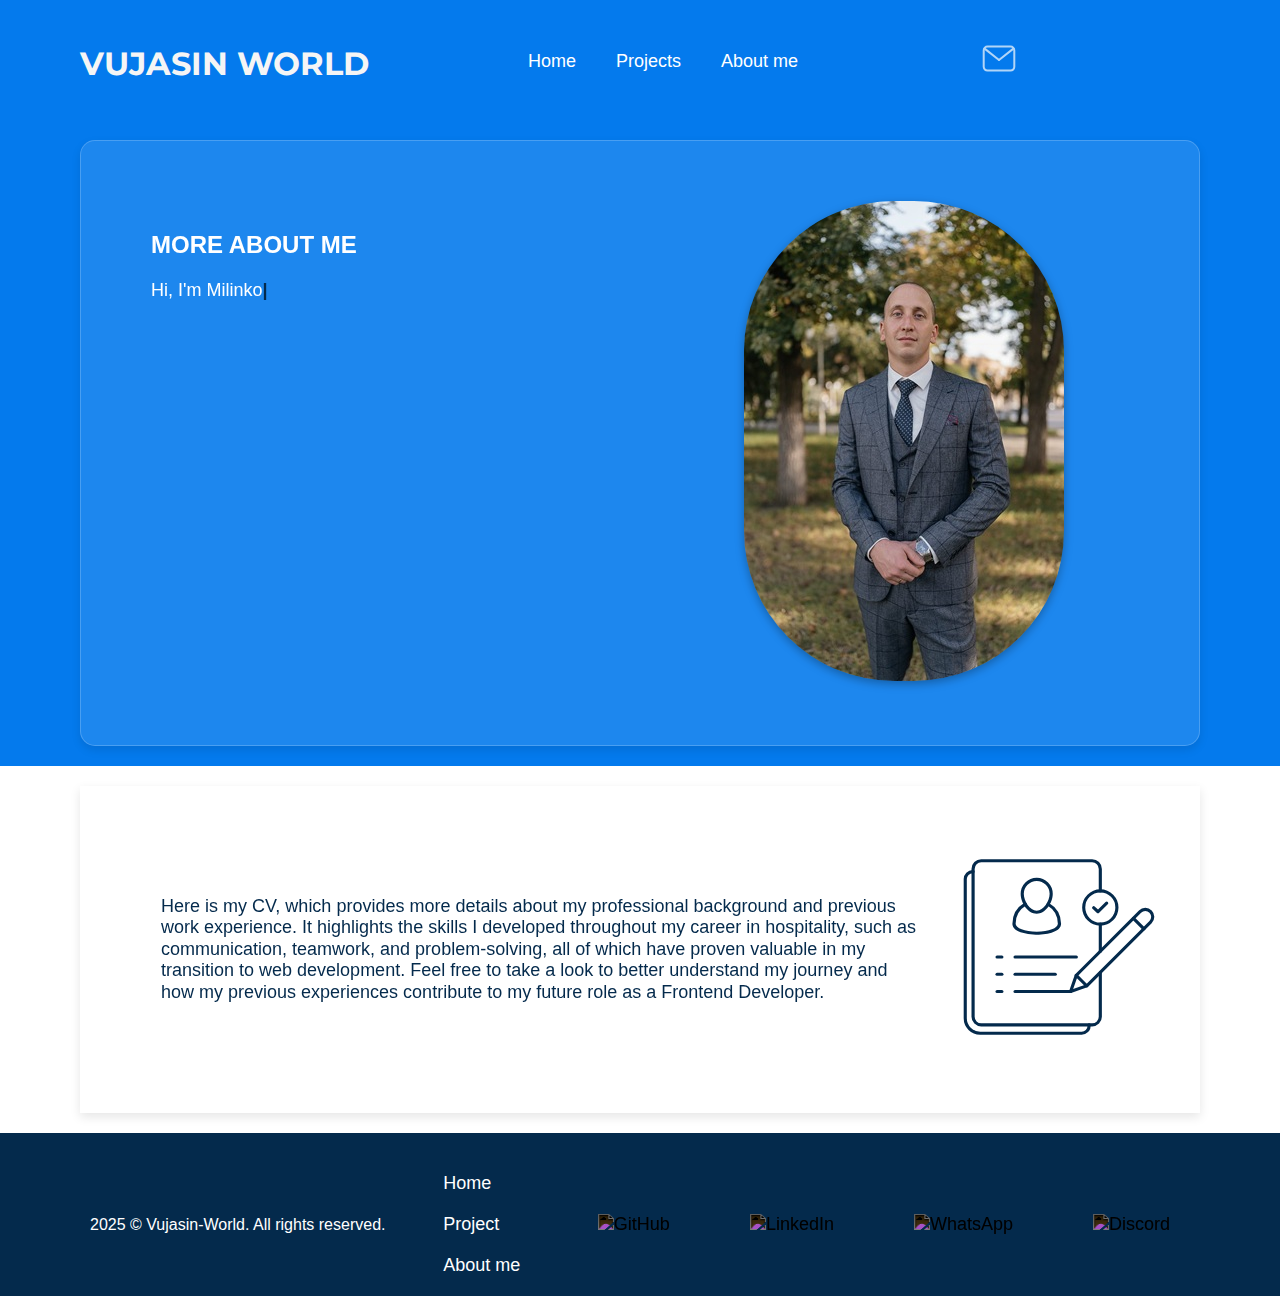
==== aboutme.html @ 72cc29e2 "First version" ====
<!DOCTYPE html>
<html lang="en">
  <head>
    <meta charset="UTF-8" />
    <meta name="viewport" content="width=device-width, initial-scale=1.0" />
    <title>Milinko Vujasin</title>
    <link rel="stylesheet" href="css/index.css" />
    <link rel="stylesheet" href="css/aboutMe.css" />
  </head>
  <body>
    <!-- navbar -->

    <div class="navbar">
      <div class="container">
        <div class="flex-navbar">
          <div>
            <h1 class="logoh1">VUJASIN WORLD</h1>
          </div>
          <nav>
            <ul>
              <li><a href="index.html">Home</a></li>
              <li><a href="project.html">Projects</a></li>
              <li><a href="aboutme.html">About me</a></li>
            </ul>
          </nav>
          <a class="mail-icon" href="mailto:vujasin87@mail.com"
            ><svg
              xmlns="http://www.w3.org/2000/svg"
              fill="none"
              height="27"
              viewBox="0 0 34 27"
              width="34"
            >
              <path
                d="M28.5 25.6H5.5C3.4 25.6 1.70001 23.8929 1.70001 21.7841V5.41592C1.70001 3.30714 3.4 1.59998 5.5 1.59998H28.5C30.6 1.59998 32.3 3.30714 32.3 5.41592V21.7841C32.4 23.8929 30.6 25.6 28.5 25.6Z"
                stroke="#b2d5f7"
                stroke-linecap="round"
                stroke-miterlimit="10"
                stroke-width="2"
              />
              <path
                d="M17 14.9557L2.60001 3.60834"
                stroke="#b2d5f7"
                stroke-linecap="round"
                stroke-linejoin="round"
                stroke-miterlimit="10"
                stroke-width="2"
              />
              <path
                d="M31.4 3.60834L17 14.9557"
                stroke="#b2d5f7"
                stroke-linecap="round"
                stroke-linejoin="round"
                stroke-miterlimit="10"
                stroke-width="2"
              /></svg
          ></a>

          <div class="hamburger-menu-btn">
            <svg
              xmlns="http://www.w3.org/2000/svg"
              width="34"
              height="27"
              viewBox="0 0 32 32"
            >
              <g data-name="Layer 2" id="Layer_2">
                <path
                  d="M28,10H4A1,1,0,0,1,4,8H28a1,1,0,0,1,0,2Z"
                  fill="#b2d5f7"
                />
                <path
                  d="M28,17H4a1,1,0,0,1,0-2H28a1,1,0,0,1,0,2Z"
                  fill="#b2d5f7"
                />
                <path
                  d="M28,24H4a1,1,0,0,1,0-2H28a1,1,0,0,1,0,2Z"
                  fill="#b2d5f7"
                />
              </g>
            </svg>
          </div>
          <div class="menu-list">
            <ul>
              <li><a href="index.html">Home</a></li>
              <li><a href="project.html">Projects</a></li>
              <li><a href="aboutme.html">About me</a></li>
              <li><a href="mailto:vujasin87@mail.com">Email</a></li>
              <li class="close-button">
                <svg
                  xmlns="http://www.w3.org/2000/svg"
                  width="40"
                  height="40"
                  viewBox="260 120 20 20"
                >
                  <path
                    d="m 270.0002,125 a 1,1 0 0 0 -1,1 1,1 0 0 0 0.29297,0.70703 l 2.29297,2.29297 -2.29297,2.29297 A 1,1 0 0 0 269.0002,132 a 1,1 0 0 0 1,1 1,1 0 0 0 0.70703,-0.29297 l 2.29297,-2.29297 2.2832,2.28321 a 1,1 0 0 0 0.7168,0.30273 1,1 0 0 0 1,-1 1,1 0 0 0 -0.29297,-0.70703 L 274.41426,129 l 2.28321,-2.2832 A 1,1 0 0 0 277.0002,126 a 1,1 0 0 0 -1,-1 1,1 0 0 0 -0.70703,0.29297 l -2.29297,2.29297 -2.2832,-2.28321 a 1,1 0 0 0 -0.01,-0.01 A 1,1 0 0 0 270,125 Z"
                    fill="#b2d5f7"
                    fill-opacity="1"
                    stroke="none"
                  />
                </svg>
              </li>
            </ul>
          </div>
        </div>
      </div>
    </div>

    <header class="aboutMe">
      <div class="container">
        <div class="grid-aboutMe">
          <div class="aboutmeH2">
            <h2>MORE ABOUT ME</h2>
            <p
              id="typing-text"
              data-text="Hi, I'm Milinko Vujasin, a passionate Frontend & JavaScript Developer dedicated to creating interactive and user-friendly web experiences. 
            I specialize in HTML, CSS, JavaScript, 
            and modern frameworks like React and Vue."
            ></p>
          </div>
          <div class="milinkoImg">
            <img src="img/MilinkoVujasin.jpg" alt="" />
          </div>
        </div>
      </div>
    </header>

    <section class="cv">
      <div class="container">
        <div class="flex-cv-section">
          <div class="cv-introduction">
            <p>
              Here is my CV, which provides more details about my professional
              background and previous work experience. It highlights the skills
              I developed throughout my career in hospitality, such as
              communication, teamwork, and problem-solving, all of which have
              proven valuable in my transition to web development. Feel free to
              take a look to better understand my journey and how my previous
              experiences contribute to my future role as a Frontend Developer.
            </p>
            <svg
              xmlns="http://www.w3.org/2000/svg"
              width="54"
              height="54"
              viewBox="0 0 24 24"
              fill="none"
            >
              <path
                d="M7.00015 5.58569L16.0002 14.5857V5.99991H18.0002V17.9999H6.00015V15.9999H14.5859L5.58594 6.99991L7.00015 5.58569Z"
                fill="#047aed"
              ></path>
            </svg>
          </div>
          <div class="cv-pdf">
            <a href="document/Milinko_Vujasin_Resume (1) (1).docx"
              ><p>
                <svg
                  xmlns="http://www.w3.org/2000/svg"
                  viewBox="0 0 96 96"
                  width="200"
                  height="200"
                  fill="#042a4c"
                >
                  <g id="icon">
                    <path
                      d="M63.91,86.14H10.68A4.67,4.67,0,0,1,6,81.47V10.53a4.66,4.66,0,0,1,4.66-4.66H63.91a4.67,4.67,0,0,1,4.67,4.66V21.07a.75.75,0,1,1-1.5,0V10.53a3.17,3.17,0,0,0-3.17-3.16H10.68a3.17,3.17,0,0,0-3.16,3.16V81.47a3.17,3.17,0,0,0,3.16,3.17H63.91a3.17,3.17,0,0,0,3.17-3.17V60.16a.75.75,0,0,1,1.5,0V81.47A4.68,4.68,0,0,1,63.91,86.14Z"
                    />
                    <path
                      d="M67.83,50.81a.74.74,0,0,1-.75-.75V37a.75.75,0,0,1,1.5,0V50.06A.75.75,0,0,1,67.83,50.81Z"
                    />
                    <path
                      d="M37.3,42.12a23.24,23.24,0,0,1-7.76-1.18c-3.22-1.18-3.9-2.87-3.9-4.08a11.73,11.73,0,0,1,5.79-10.08.75.75,0,0,1,.75,1.3,10.21,10.21,0,0,0-5,8.78c0,2.14,4.37,3.76,10.16,3.76S47.45,39,47.45,36.86a10.19,10.19,0,0,0-5-8.77.75.75,0,0,1-.27-1,.74.74,0,0,1,1-.27A11.68,11.68,0,0,1,49,36.86C49,40.49,43.1,42.12,37.3,42.12Z"
                    />
                    <path
                      d="M20.59,53.53H18.26a.75.75,0,0,1,0-1.5h2.33a.75.75,0,1,1,0,1.5Z"
                    />
                    <path
                      d="M20.59,61.82H18.26a.75.75,0,1,1,0-1.5h2.33a.75.75,0,0,1,0,1.5Z"
                    />
                    <path
                      d="M20.59,70.11H18.26a.75.75,0,0,1,0-1.5h2.33a.75.75,0,1,1,0,1.5Z"
                    />
                    <path
                      d="M56.33,53.53H26.9a.75.75,0,0,1,0-1.5H56.33a.75.75,0,0,1,0,1.5Z"
                    />
                    <path
                      d="M46.21,61.82H26.9a.75.75,0,0,1,0-1.5H46.21a.75.75,0,0,1,0,1.5Z"
                    />
                    <path
                      d="M53.58,70.11H26.9a.75.75,0,1,1,0-1.5H53.58a.75.75,0,0,1,0,1.5Z"
                    />
                    <path
                      d="M67.82,37.76a8.72,8.72,0,1,1,8.73-8.71A8.72,8.72,0,0,1,67.82,37.76Zm0-15.94a7.22,7.22,0,1,0,7.23,7.23A7.22,7.22,0,0,0,67.82,21.82Z"
                    />
                    <path
                      d="M66.74,31.84a.73.73,0,0,1-.51-.21l-2-1.86a.75.75,0,1,1,1-1.09L66.73,30l3.62-3.58a.75.75,0,1,1,1.05,1.07l-4.13,4.09A.75.75,0,0,1,66.74,31.84Z"
                    />
                    <path
                      d="M58.86,90.13H10.15a7.9,7.9,0,0,1-7.9-7.9V15.4A4.35,4.35,0,0,1,6.6,11.05h.17a.75.75,0,0,1,0,1.5H6.6A2.86,2.86,0,0,0,3.75,15.4V82.23a6.41,6.41,0,0,0,6.4,6.4H58.86a2.86,2.86,0,0,0,2.85-2.85v-.39a.75.75,0,0,1,1.5,0v.39A4.35,4.35,0,0,1,58.86,90.13Z"
                    />
                    <path
                      d="M37.3,32.07c-4.27,0-7.7-5.25-7.7-9.6a7.7,7.7,0,0,1,15.4,0C45,26.82,41.56,32.07,37.3,32.07Zm0-15.8a6.21,6.21,0,0,0-6.2,6.2c0,3.57,2.92,8.1,6.2,8.1s6.2-4.53,6.2-8.1A6.21,6.21,0,0,0,37.3,16.27Z"
                    />
                    <path
                      d="M53.58,70.11a.71.71,0,0,1-.53-.22.73.73,0,0,1-.18-.78l2.71-7.76a.84.84,0,0,1,.18-.28L86.37,30.46a4.32,4.32,0,1,1,6.11,6.11L61.87,67.18a.84.84,0,0,1-.28.18l-7.77,2.71A.67.67,0,0,1,53.58,70.11ZM56.94,62,54.8,68.14,60.93,66,91.42,35.51a2.82,2.82,0,1,0-4-4Zm4.4,4.64h0Z"
                    />
                    <path
                      d="M61.34,67.4a.74.74,0,0,1-.53-.22l-5.05-5.05a.74.74,0,0,1,0-1.06.75.75,0,0,1,1.06,0l5,5.05a.75.75,0,0,1,0,1.06A.74.74,0,0,1,61.34,67.4Z"
                    />
                    <path
                      d="M88.73,40a.71.71,0,0,1-.53-.22l-5-5a.74.74,0,0,1,0-1.06.75.75,0,0,1,1.06,0l5.05,5a.75.75,0,0,1,0,1.06A.74.74,0,0,1,88.73,40Z"
                    />
                  </g>
                </svg></p
            ></a>
          </div>
        </div>
      </div>
    </section>

    <footer>
      <div class="container">
        <div class="footer">
          <p>2025 &copy; Vujasin-World. All rights reserved.</p>
          <ul>
            <li class="navbar-footer"><a href="index.html">Home</a></li>
            <li class="navbar-footer"><a href="project.html">Project</a></li>
            <li class="navbar-footer"><a href="aboutme.html">About me</a></li>
          </ul>
          <div class="social-network">
            <a href="https://github.com/Vujasin-code" target="_blank">
              <img
                src="https://cdn.jsdelivr.net/npm/simple-icons@v9/icons/github.svg"
                alt="GitHub"
                class="icon"
              />
            </a>
            <a
              href="https://www.linkedin.com/in/milinko-vujasin-89b590ba"
              target="_blank"
            >
              <img
                src="https://cdn.jsdelivr.net/npm/simple-icons@v9/icons/linkedin.svg"
                alt="LinkedIn"
                class="icon"
              />
            </a>
            <a href="https://wa.me/00381637190753" target="_blank">
              <img
                src="https://cdn.jsdelivr.net/npm/simple-icons@v9/icons/whatsapp.svg"
                alt="WhatsApp"
                class="icon"
              />
            </a>
            <a href="https://discord.com/users/milinko12" target="_blank">
              <img
                src="https://cdn.jsdelivr.net/npm/simple-icons@v9/icons/discord.svg"
                alt="Discord"
                class="icon"
              />
            </a>
          </div>
        </div>
      </div>
    </footer>

    <script src="index.js"></script>
  </body>
</html>
---- css/index.css ----
@import url("https://fonts.googleapis.com/css2?family=Montserrat:wght@400;700&display=swap");
* {
  box-sizing: border-box;
  padding: 0;
  margin: 0;
}

:root {
  --primary-color: #047aed;
  --text-color: #b2d5f7;
  --shadow-color: #b2c9f7;
  --dark-text: #042a4c;
}
body {
  font-family: sans-serif;
  -ms-overflow-style: none;
}

::-webkit-scrollbar {
  width: 0;
  height: 0;
}

html {
  scrollbar-width: none;
}

.container {
  max-width: 1200px;
  margin: 0 auto;
  overflow: hidden;
  padding: 0 40px;
}

/* navbar */

.navbar {
  background-color: var(--primary-color);
  padding: 20px 20px;
  height: 120px;
}

ul {
  list-style: none;
}

a {
  font-size: 18px;
  text-decoration: none;
  color: #fff;
}

nav li a:hover {
  padding-bottom: 5px;
  border-bottom: 1.5px solid white;
}

.flex-navbar {
  display: flex;
  justify-content: space-between;
  align-items: center;
  text-align: center;
}

.navbar ul {
  display: flex;
  gap: 40px;
}

.logoh1 {
  padding-top: 4px;
  font-family: "Montserrat", sans-serif;
  color: whitesmoke;
  font-size: 32px;
}

.mail-icon {
  transition: transform 0.3s ease-in-out;
  padding: 25px;
}

.mail-icon svg:hover {
  transform: translateY(-2px);
}

.hamburger-menu-btn {
  display: none;
}

.menu-list ul {
  display: none;
}

.menu-list ul li {
  padding: 18px 3px;
}

.menu-list li a:hover {
  color: #096a61;
  font-weight: bold;
}

/* languages */

.languages {
  padding-top: 50px;
  background-color: white;
}

.navh1 {
  padding-top: 4px;
  font-family: "Lucida Sans", "Lucida Sans Regular", "Lucida Grande",
    "Lucida Sans Unicode", Geneva, Verdana, sans-serif;
  color: var(--dark-text);
  font-size: 48px;
  align-items: center;
}
.navh5 {
  padding-top: 18px;
  font-size: 22px;
  color: var(--dark-text);
}
.navh3 {
  font-size: 22px;
  padding-top: 10px;
  color: var(--dark-text);
}

.navh4 {
  font-size: 20px;
  font-family: "Courier New", Courier, monospace;
  color: var(--dark-text);
  padding-top: 40px;
}
.navh4 span {
  color: rgb(117, 8, 8);
  font-size: 16px;
}
.navh4:hover {
  color: var(--text-color);
}

.count {
  font-family: "Courier New", Courier, monospace;
  font-size: 60px;
  color: rgb(117, 8, 8);
  font-weight: bold;
}

.headerbar {
  display: flex;
  gap: 40px;
  flex-wrap: wrap;
  justify-content: center;
  align-items: center;
  padding: 60px 30px;
  border-bottom: 1px solid var(--shadow-color);
}

.btnSertificate {
  color: var(--dark-text);
  font-family: "Courier New", Courier, monospace;
  font-size: 16px;
  margin-top: 10px;
  padding: 4px 8px;
  border: none;
  border-radius: 5px;
  background-color: transparent;
  cursor: pointer;
  box-shadow: 0 2px 10px rgba(49, 45, 45, 0.455);
}

.card {
  background: linear-gradient(
    45deg,
    rgba(255, 255, 255, 0.2),
    rgba(224, 239, 253, 0.7)
  );
  box-shadow: 0 4px 10px rgba(0, 0, 0, 0.1);
  padding: 20px 10px;
  border-radius: 10px;
  transition: transform 0.2s ease-in-out;
}

.card:hover {
  transform: translateY(-5px);
}

.flex-header {
  display: flex;
  justify-content: center;
  align-items: center;
  gap: 60px;
  padding: 10px;
}
.introduction,
.tech-intro {
  padding: 20px 30px;
}

.tech-intro {
  background: linear-gradient(
    45deg,
    rgba(255, 255, 255, 0.2),
    rgba(224, 239, 253, 0.7)
  );
  position: relative;
  color: var(--dark-text);
  word-spacing: 2px;
  line-height: 1.2;
  padding: 20px 30px;
  box-shadow: 0 4px 10px rgba(0, 0, 0, 0.1);
  border-radius: 10px;
  animation: show 2.5s ease-in-out forwards;
}

@keyframes show {
  from {
    top: -430px;
  }
  to {
    top: 0;
  }
}

.tech-intro p {
  color: rgb(1, 52, 19);
  letter-spacing: 1px;
  line-height: 1.5;
}
.tech-intro p span a {
  color: red;
  font-weight: bold;
}

.info {
  position: absolute;
  bottom: 10px;
  right: 10px;
  width: 40px;
  height: 40px;
  z-index: 10;
  transform-style: preserve-3d;
  animation: info 3s infinite linear;
  transform-origin: center;
}

@keyframes info {
  from {
    transform: rotateY(0);
  }
  to {
    transform: rotateY(360deg);
  }
}
.info:hover {
  animation: none;
}

/* SECTION */
.card-description {
  position: relative;
  width: 250px;
  height: 300px;
  background: linear-gradient(
    45deg,
    rgba(255, 255, 255, 0.2),
    rgba(224, 239, 253, 0.7)
  );
  padding: 20px 10px;
  border-radius: 10px;
  display: flex;
  align-items: center;
  justify-content: center;
  gap: 80px;
  transform-style: preserve-3d;
  transition: transform 1s;
}
.sectionbar {
  display: flex;
  gap: 120px;
  flex-wrap: wrap;
  justify-content: center;
  align-items: center;
  padding: 60px 30px;
  border-bottom: 1px solid var(--shadow-color);
}

.card-front,
.card-back {
  position: absolute;
  backface-visibility: hidden;
}
.card-front {
  display: flex;
  flex-direction: column;
  justify-content: space-around;
  align-items: center;
  height: 100%;
  transform: rotateY(0deg);
}
.card-front h3 {
  text-align: center;
  padding: 0 10px;
}
.projectH3 {
  color: var(--dark-text);
}
.card-back {
  transform: rotateY(180deg);
  padding: 20px 0;
}

.card-description.flipped {
  transform: rotateY(180deg);
}
.description {
  font-family: sans-serif;
  overflow: scroll;
  padding: 20px;
  color: var(--dark-text);
  height: 230px;
}

.btn {
  text-align: center;
  box-shadow: 0 4px 10px rgba(0, 0, 0, 0.1);
  padding: 5px 5px;
  margin: 5px 0;
  width: 100px;
  border-radius: 5px;
  text-align: center;
  color: var(--dark-text);
  cursor: pointer;
}

.btn-project p a {
  color: var(--dark-text);
}

.btn-back {
  cursor: pointer;
}

/* FOOTER */
footer {
  color: #fff;
  background-color: var(--dark-text);
}
.footer {
  padding-top: 20px;
  display: flex;
  align-items: center;
  justify-content: space-between;
}

.footer * {
  padding: 10px;
}
.social-network {
  display: flex;
  gap: 40px;
}
.icon {
  width: 48px;
  height: 48px;
  filter: invert(1);
}
.navbar-footer:hover {
  cursor: pointer;
  border-style: none;
}

@media (max-width: 1200px) {
  .flex-header::before {
    display: none;
  }
}

@media (max-width: 860px) {
  .navbar ul {
    display: none;
  }

  .menu-list.active ul {
    display: flex;
    justify-content: center;
    align-items: center;
    position: fixed;
    flex-direction: column;
    top: 0;
    left: 0;
    width: 100%;
    height: 100%;
    background-color: var(--primary-color);
    color: white;
    box-shadow: inset 0 0 15px var(--shadow-color);
    z-index: 1000;
    padding: 50px 20px;
    animation: bar 0.3s ease forwards;
  }
  @keyframes bar {
    from {
      height: 0;
      width: 0;
    }
    to {
      height: 100%;
      width: 100%;
    }
  }

  .close-button {
    position: absolute;
    right: 10px;
    top: 0;
  }
  .close-button img {
    width: 30px;
    height: 30px;
    cursor: pointer;
  }

  .menu-list.active .close-button {
    display: block;
  }

  .hamburger-menu-btn {
    display: block;
  }

  .menu-list.active ~ .hamburger-menu-btn {
    display: none;
  }

  .flex-header {
    flex-direction: column;
  }
  

  .footer {
    display: flex;
    flex-direction: column;
  }
  .navbar-footer {
    display: inline-block;
  }
  .tech-intro {
    animation: none;
  }
}

@media (min-width: 861px) {
  .hamburger-menu-btn,
  .close-button {
    display: none !important;
  }
}

@media (max-width: 430px) {
  .introduction {
    text-align: center;
  }
}
---- css/aboutMe.css ----
:root {
  --primary-color: #047aed;
  --text-color: #b2d5f7;
  --shadow-color: #b2c9f7;
  --dark-text: #042a4c;
}

.aboutMe {
  background-color: var(--primary-color);
}

.grid-aboutMe {
  display: grid;
  grid-template-columns: 55% 45%;
  gap: 30px;
  align-items: center;
  height: 100%;
  color: var(--text-color);
  background: rgba(255, 255, 255, 0.1);
  border-radius: 15px;
  backdrop-filter: blur(10px);
  box-shadow: 0 4px 10px rgba(0, 0, 0, 0.1);
  border: 1px solid rgba(255, 255, 255, 0.2);
  padding: 20px;
  margin: 20px 0;
  color: white;
}

.milinkoImg {
  padding: 40px 20px;
}

.milinkoImg img {
  border-radius: 150px;
  box-shadow: 0 3px 10px rgba(0, 0, 0, 0.3);
}

.aboutmeH2 {
  align-self: start;
  padding: 70px 50px;
  line-height: 1.2;
}

#typing-text {
  color: white;
  font-family: "Lucida Sans", "Lucida Sans Regular", "Lucida Grande",
  "Lucida Sans Unicode", Geneva, Verdana, sans-serif;
  margin-top: 20px;
  font-size: 18px;
}
#typing-text::after {
  content: "|";
  color: var(--dark-text);
  font-weight: bold;
  animation: blink 0.7s infinite;
}

@keyframes blink {
  20% {
    opacity: 0;
  }
}

.flex-cv-section {
  display: flex;
  justify-content: space-between;
  align-items: center;
  height: 100%;
  padding: 60px 40px;
  margin: 20px 0;
  backdrop-filter: blur(10px);
  box-shadow: 0 4px 10px rgba(0, 0, 0, 0.1);
  border: 1px solid rgba(255, 255, 255, 0.2);
}

.cv-introduction {
  position: relative;
  color: var(--dark-text);
  font-family: "Lucida Sans", "Lucida Sans Regular", "Lucida Grande",
    "Lucida Sans Unicode", Geneva, Verdana, sans-serif;
  line-height: 1.2;
  font-size: 18px;
  padding: 40px;
}
.cv-introduction svg {
  display: none;
}
.cv-pdf a p:hover {
  box-shadow: 0 4px 10px rgba(0, 0, 0, 0.1);
  border-radius: 20px;
  padding: 1px;
}

@media (max-width: 860px) {
  .aboutMe {
    height: auto;
    padding: 20px;
  }
  .grid-aboutMe {
    grid-template-columns: 30% 70%;
  }
  .milinkoImg {
    padding: 40px 10px;
  }
  .aboutmeH2 {
    padding: 10px;
  }

  .flex-cv-section {
    flex-direction: column;
  }
  .cv-introduction svg {
    display: block;
  }
}

@media (max-width: 430px) {
  .grid-aboutMe {
    grid-template-columns: 1fr;
    height: auto;
    padding-top: 40px;
  }
  .milinkoImg img {
    height: 350px;
  }
  .milinkoImg {
    justify-self: center;
    align-self: center;
  }
  .flex-cv-section {
    flex-direction: column;
    padding: 20px 10px;
  }
  .cv-introduction{
    padding: 10px 0;
  }
}
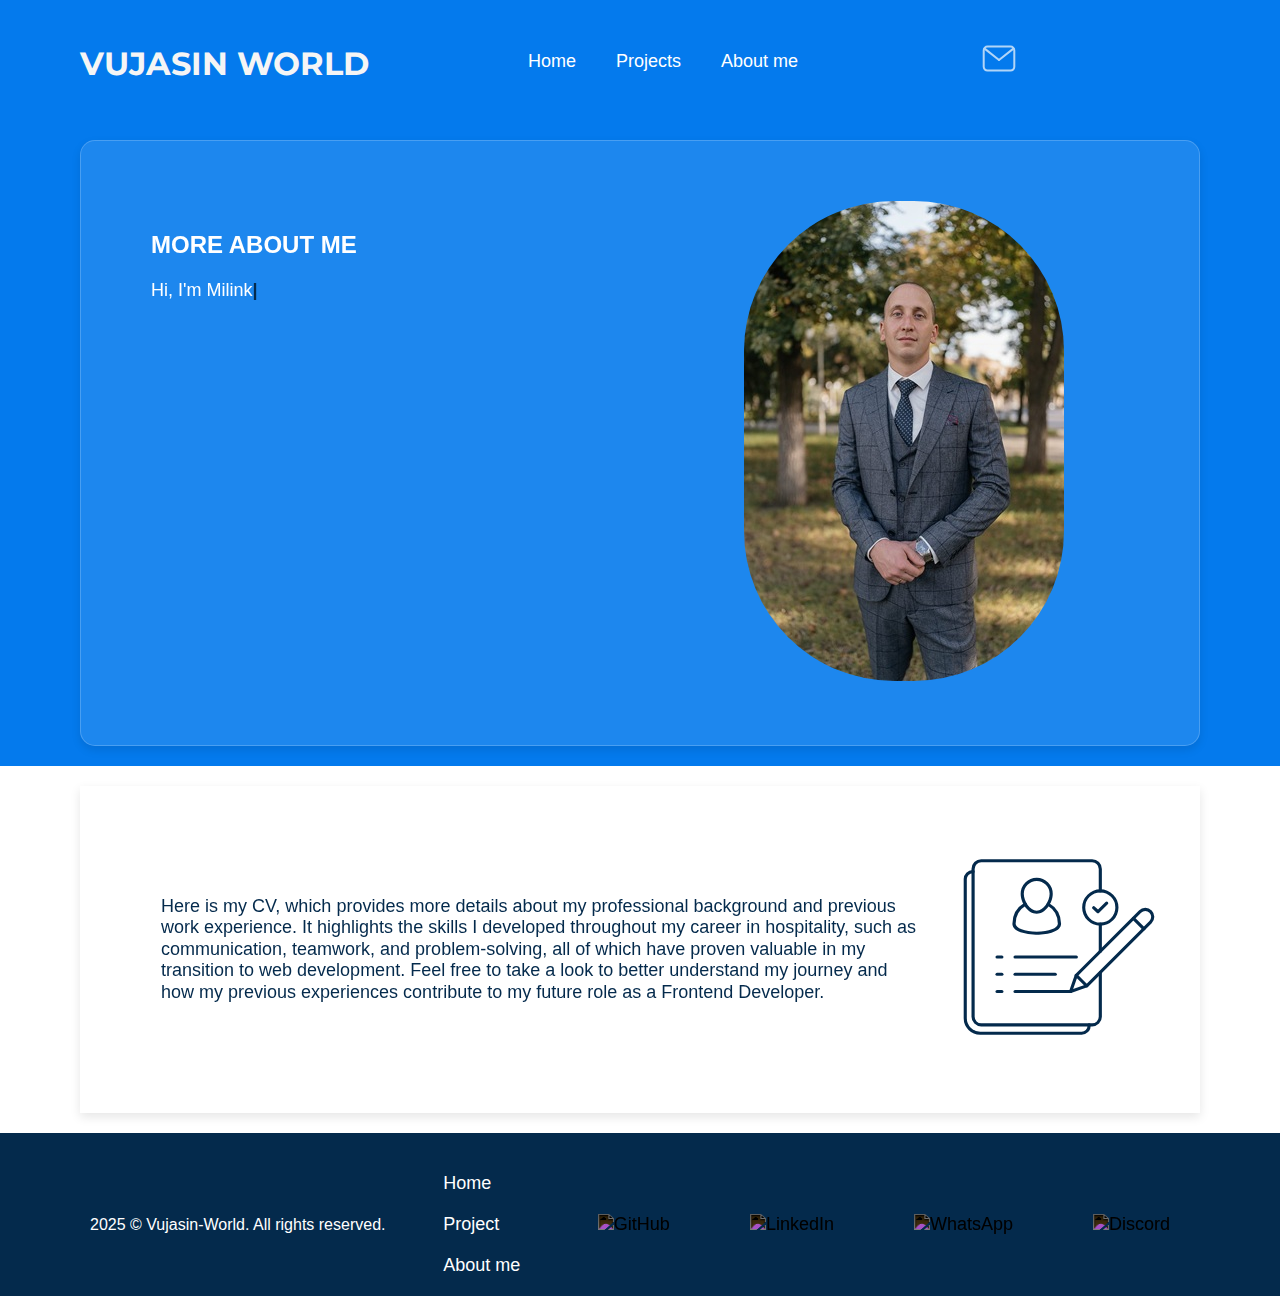
==== commit 395ab274: "Some changes" ====
--- a/aboutme.html
+++ b/aboutme.html
@@ -152,7 +152,7 @@
             </svg>
           </div>
           <div class="cv-pdf">
-            <a href="document/Milinko_Vujasin_Resume (1) (1).docx"
+            <a href="document/Milinko_Vujasin_Resume (1) (1).pdf"
               ><p>
                 <svg
                   xmlns="http://www.w3.org/2000/svg"
--- a/css/index.css
+++ b/css/index.css
@@ -442,8 +442,8 @@
     display: flex;
     flex-direction: column;
   }
-  .navbar-footer {
-    display: inline-block;
+  .navbar-ul {
+    flex-direction: row;
   }
   .tech-intro {
     animation: none;
@@ -461,4 +461,7 @@
   .introduction {
     text-align: center;
   }
-}
+  .navbar-ul {
+    flex-direction: row;
+  }
+}
--- a/css/aboutMe.css
+++ b/css/aboutMe.css
@@ -32,7 +32,6 @@
 
 .milinkoImg img {
   border-radius: 150px;
-  box-shadow: 0 3px 10px rgba(0, 0, 0, 0.3);
 }
 
 .aboutmeH2 {
@@ -116,12 +115,14 @@
 
 @media (max-width: 430px) {
   .grid-aboutMe {
+    justify-content: center;
+    align-items: center;
     grid-template-columns: 1fr;
     height: auto;
     padding-top: 40px;
   }
   .milinkoImg img {
-    height: 350px;
+    height: 250px;
   }
   .milinkoImg {
     justify-self: center;
